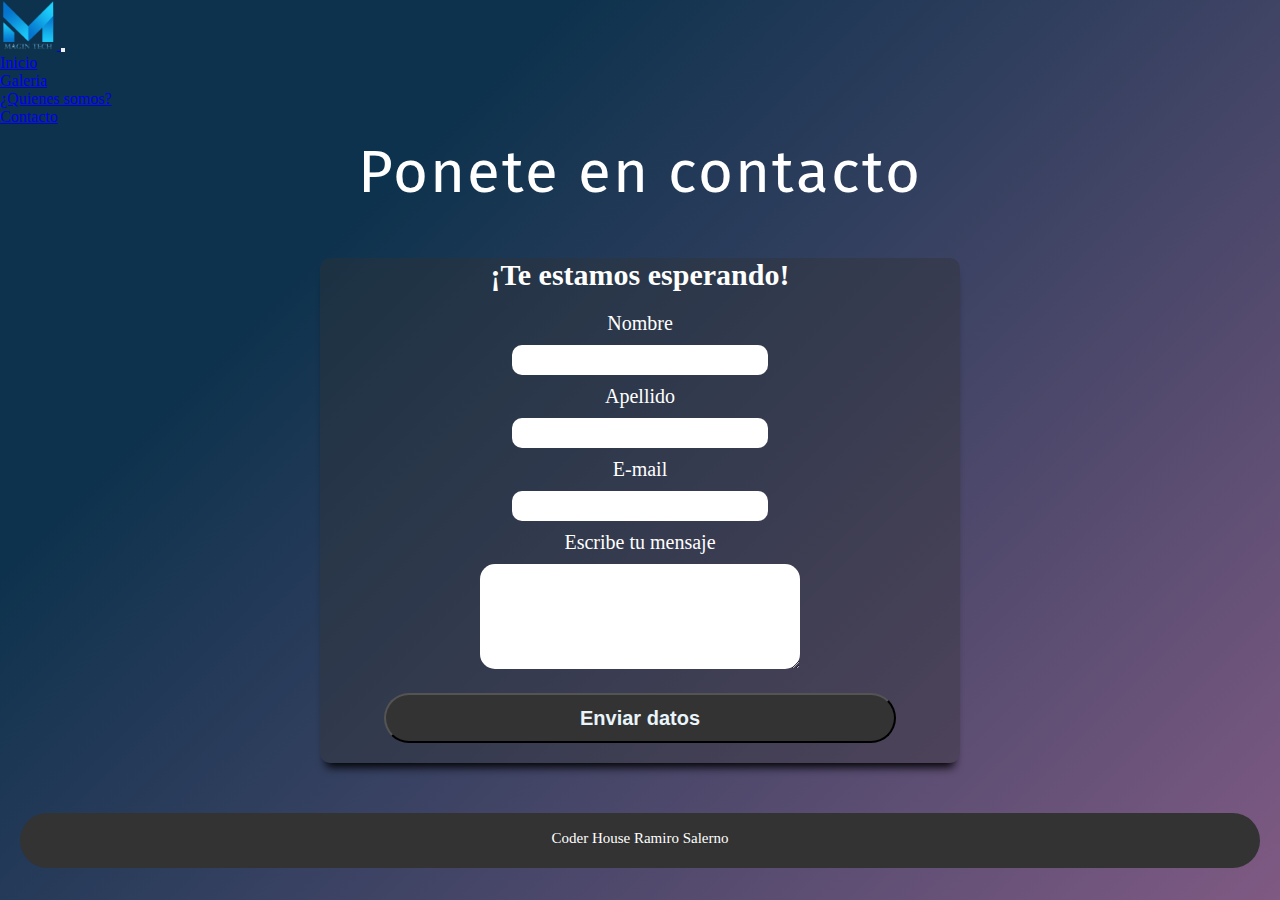
==== contacto.html @ f8996830 "Primer commit Ramiro" ====
<!DOCTYPE html>
<html lang="es">

<head>
    <meta charset="UTF-8">
    <meta http-equiv="X-UA-Compatible" content="IE=edge">
    <meta name="viewport" content="width=device-width, initial-scale=1.0">
    <!-- METADATOS SEO -->
    <meta name="description" content="Bienvenido a MaginTech, ponte en contacto con nosotros, queremos saber tus inquietudes!">
    <meta name="keywords" content="DELL, HP, LENOVO, ACER, NOTEBOOK, PC, ASUS, GAMER">
    <title>Contactanos - MaginTech</title>
    <!-- GOOGLE FONTS -->
    <link rel="preconnect" href="https://fonts.googleapis.com">
    <link rel="preconnect" href="https://fonts.gstatic.com" crossorigin>
    <link href="https://fonts.googleapis.com/css2?family=Fira+Sans:ital@1&display=swap" rel="stylesheet">
    <link rel="shortcut icon" href="Imagenes/magintech.png">
    <!-- CDN BOOTSTRAP -->
    <link href="https://cdn.jsdelivr.net/npm/bootstrap@5.0.2/dist/css/bootstrap.min.css" rel="stylesheet"
        integrity="sha384-EVSTQN3/azprG1Anm3QDgpJLIm9Nao0Yz1ztcQTwFspd3yD65VohhpuuCOmLASjC" crossorigin="anonymous">
    <link rel="stylesheet" href="css/estilos.css">
</head>

<body>


    <header>
        <!-- MENU RESPONSIVE CON BOOTSTRAP -->
        <nav class="navbar navbar-expand-lg navbar-dark bg-dark static-top">
            <div class="container-fluid">
                <a class="navbar-brand" href="index.html">
                    <img src="Imagenes/magintech.png" alt="Logo de la página" height="50px">
                </a>
                <button class="navbar-toggler" type="button" data-bs-toggle="collapse" data-bs-target="#navbarNav"
                    aria-controls="navbarNav" aria-expanded="false" aria-label="Toggle navigation">
                    <span class="navbar-toggler-icon"></span>
                </button>
                <div class="collapse navbar-collapse" id="navbarNav">
                    <ul class="navbar-nav ms-auto mb-2 mb-lg-0">
                        <li class="nav-item">
                            <a class="nav-link" href="index.html">Inicio</a>
                        </li>
                        <li class="nav-item">
                            <a class="nav-link" href="galeria.html">Galeria</a>
                        </li>
                        <li class="nav-item">
                            <a class="nav-link" href="quienes.html">¿Quienes somos?</a>
                        </li>
                        <li class="nav-item">
                            <a class="nav-link active" aria-current="page" href="#">Contacto</a>
                        </li>
                    </ul>
                </div>
            </div>
        </nav>

        <h1>Ponete en contacto</h1>
    </header>

    <!-- formulario de contacto -->
    <main>
        <div class="formulario">
            <div class="formulario__titulo">
                <h2>¡Te estamos esperando!</h2>
            </div>
            <form action="">
                <div class="formulario__contenedor">
                    <label for="Nombre">Nombre</label>
                    <input type="text" name="Nombre">
                </div>
                <div class="formulario__contenedor">
                    <label for="Apellido">Apellido</label>
                    <input type="text" name="Apellido">
                </div>
                <div class="formulario__contenedor">
                    <label for="Email">E-mail</label>
                    <input type="email" name="Email" required>
                </div>
                <div class="formulario__contenedor">
                    <label for="Comentarios">Escribe tu mensaje</label>
                    <textarea name="Comentarios" id="" cols="20" rows="5"></textarea>
                </div>
                <div class="formulario__contenedor__boton">
                    <input type="submit" value="Enviar datos">
                </div>
            </form>
        </div>
    </main>

    <footer>
        <p>Coder House Ramiro Salerno</p>
    </footer>

    <!-- scripts de bootstrap -->

    <script src="https://cdn.jsdelivr.net/npm/@popperjs/core@2.9.2/dist/umd/popper.min.js"
        integrity="sha384-IQsoLXl5PILFhosVNubq5LC7Qb9DXgDA9i+tQ8Zj3iwWAwPtgFTxbJ8NT4GN1R8p" crossorigin="anonymous">
    </script>

    <script src="https://cdn.jsdelivr.net/npm/bootstrap@5.0.2/dist/js/bootstrap.min.js"
        integrity="sha384-cVKIPhGWiC2Al4u+LWgxfKTRIcfu0JTxR+EQDz/bgldoEyl4H0zUF0QKbrJ0EcQF" crossorigin="anonymous">
    </script>
</body>

</html>
---- css/estilos.css ----
.contenedor__principal {
  display: inline-block;
  position: relative;
  width: 100%;
}

.contenedor__principal h1 {
  left: 50%;
  position: absolute;
  top: 50%;
  -webkit-transform: translate(-50%, -50%);
  transform: translate(-50%, -50%);
  /* CENTRAR TEXTO EN LA IMAGEN */
}

.contenedor__principal img {
  width: 100%;
  height: 700px;
}

.formulario {
  margin: 50px auto;
  width: 50%;
  border-radius: 10px;
  text-align: center;
  background-color: rgba(51, 51, 51, 0.381);
  -webkit-box-shadow: 0px 10px 10px -6px black;
  box-shadow: 0px 10px 10px -6px black;
}

.formulario h2 {
  text-align: center;
  color: #FFF;
  margin: 20px;
}

.formulario__contenedor input {
  width: 40%;
  height: 30px;
  border: none;
  outline: none;
  margin: 10px;
  border-radius: 10px;
  padding: 15px;
}

.formulario__contenedor label {
  display: block;
  color: #FFF;
  font-size: 20px;
}

.formulario__contenedor textarea {
  margin-top: 10px;
  width: 50%;
  border-radius: 15px;
  padding: 15px;
  border: none;
  outline: none;
}

.formulario__contenedor__boton input {
  width: 80%;
  height: 50px;
  margin: 20px 0;
  background: #333;
  border-radius: 25px;
  font-size: 20px;
  color: #e9f4fb;
  font-weight: 700;
  cursor: pointer;
}

.formulario__contenedor__boton input:hover {
  background: rgba(51, 51, 51, 0.564);
  font-size: 21px;
  -webkit-transition: 0.5s;
  transition: 0.5s;
}

/* MODIFICACION TARJETAS DE INFORMACION INICIO  CON GRID*/
.contenedor__cajas {
  display: -ms-grid;
  display: grid;
  grid-template-columns: repeat(2, 1fr);
  grid-template-rows: repeat(2, 1fr);
  border-radius: 30px;
  width: 80%;
  margin: auto;
  margin-top: 10px;
}

.contenedor__cajas .contenedor__cajas__card {
  margin: 20px;
  padding: 20px;
  border-radius: 15px;
  background-color: #333;
  opacity: .7;
  -webkit-box-shadow: 0px 10px 10px -6px black;
  box-shadow: 0px 10px 10px -6px black;
}

.contenedor__cajas .contenedor__cajas__card:hover {
  opacity: 1;
  -webkit-transition: .7s;
  transition: .7s;
}

.contenedor__cajas .contenedor__cajas__card h2 {
  margin-bottom: 5px;
}

/* APLICANDO RESPONSIVE DESIGN PARA CELULARES */
@media only screen and (max-width: 575px) {
  .contenedor__cajas {
    display: -ms-grid;
    display: grid;
    -ms-grid-columns: 1fr;
    grid-template-columns: 1fr;
    -ms-grid-rows: 1fr;
    grid-template-rows: 1fr;
  }

  .contenedor__principal {
    display: inline-block;
    position: relative;
    width: 100%;
  }

  .contenedor__principal img {
    width: 100%;
    height: 50%;
  }

  .formulario {
    width: 85%;
  }

  .formulario .formulario__contenedor input {
    width: 85%;
    height: 40px;
  }

  .formulario .formulario__contenedor textarea {
    margin-top: 10px;
    width: 85%;
    border-radius: 15px;
  }

  .formulario .formulario__contenedor textarea {
    margin-top: 10px;
    width: 85%;
    border-radius: 15px;
  }

  .formulario .formulario__contenedor__boton input {
    width: 95%;
  }
}

/* TABLETS Y PHABLETS  */
@media only screen and (min-width: 576px) and (max-width: 1024px) {
  .contenedor__cajas {
    width: 100%;
  }

  .contenedor__principal {
    display: inline-block;
    position: relative;
    width: 100%;
  }

  .contenedor__principal img {
    width: 100%;
    height: 50%;
  }

  .formulario {
    width: 85%;
  }

  .formulario .formulario__contenedor input {
    width: 85%;
    height: 40px;
  }

  .formulario .formulario__contenedor textarea {
    margin-top: 10px;
    width: 85%;
    border-radius: 15px;
  }

  .formulario .formulario__contenedor__boton input {
    width: 95%;
  }
}

/* GALERIA IMAGENES FLEXBOX */
.contenedor__galeria {
  width: 100%;
  display: -webkit-box;
  display: -ms-flexbox;
  display: flex;
  -ms-flex-wrap: wrap;
  flex-wrap: wrap;
  -webkit-box-orient: horizontal;
  -webkit-box-direction: normal;
  -ms-flex-direction: row;
  flex-direction: row;
  -webkit-box-pack: center;
  -ms-flex-pack: center;
  justify-content: center;
}

.contenedor__galeria img {
  width: 350px;
  margin: 10px;
  padding: 10px;
}

.contenedor__galeria img:hover {
  -webkit-transform: scale(1.2, 1.2);
  transform: scale(1.2, 1.2);
  -webkit-transition: 1s;
  transition: 1s;
}

.container-404 {
  text-align: center;
  width: 100%;
  max-width: 400px;
  background: #1a84d3;
  padding: 20px;
  -webkit-box-shadow: 0px 1px 10px rgba(0, 0, 0, 0.3);
  box-shadow: 0px 1px 10px rgba(0, 0, 0, 0.3);
  border-radius: 5px;
  line-height: 1.7;
  color: #434343;
  left: 50%;
  position: absolute;
  top: 50%;
  -webkit-transform: translate(-50%, -50%);
  transform: translate(-50%, -50%);
}

.boton {
  display: inline-block;
  margin-top: 15px;
  text-decoration: none;
  background: #FFF;
  color: black;
  padding: 10px 15px;
  border-radius: 5px;
  font-size: 15px;
}

* {
  padding: 0;
  margin: 0;
  -webkit-box-sizing: border-box;
  box-sizing: border-box;
}

body {
  background-color: #7f5a83;
  background-image: linear-gradient(315deg, #7f5a83 0%, #0d324d 74%);
  background-attachment: fixed;
  background-size: cover;
}

/* MODIFICACION ESTILO TEXTOS Y TITULOS  */
p {
  font-weight: 200;
  font-family: Georgia, 'Times New Roman', Times, serif;
  line-height: 20px;
  color: #FFF;
  font-size: 15px;
}

h1 {
  color: #FFF;
  font-size: 60px;
  font-weight: normal;
  text-align: center;
  letter-spacing: 2px;
  font-family: 'Fira Sans', sans-serif;
  margin-top: 10px;
}

h2 {
  color: #FFF;
  font-size: 30px;
  text-align: center;
}

.nosotros p {
  margin: 20px;
}

/*  MODIFICACION DE FOOTER  */
footer {
  height: 55px;
  margin: 20px;
  padding: 15px;
  border-radius: 50px;
  text-align: center;
  background-color: #333;
}

/*# sourceMappingURL=estilos.css.map */
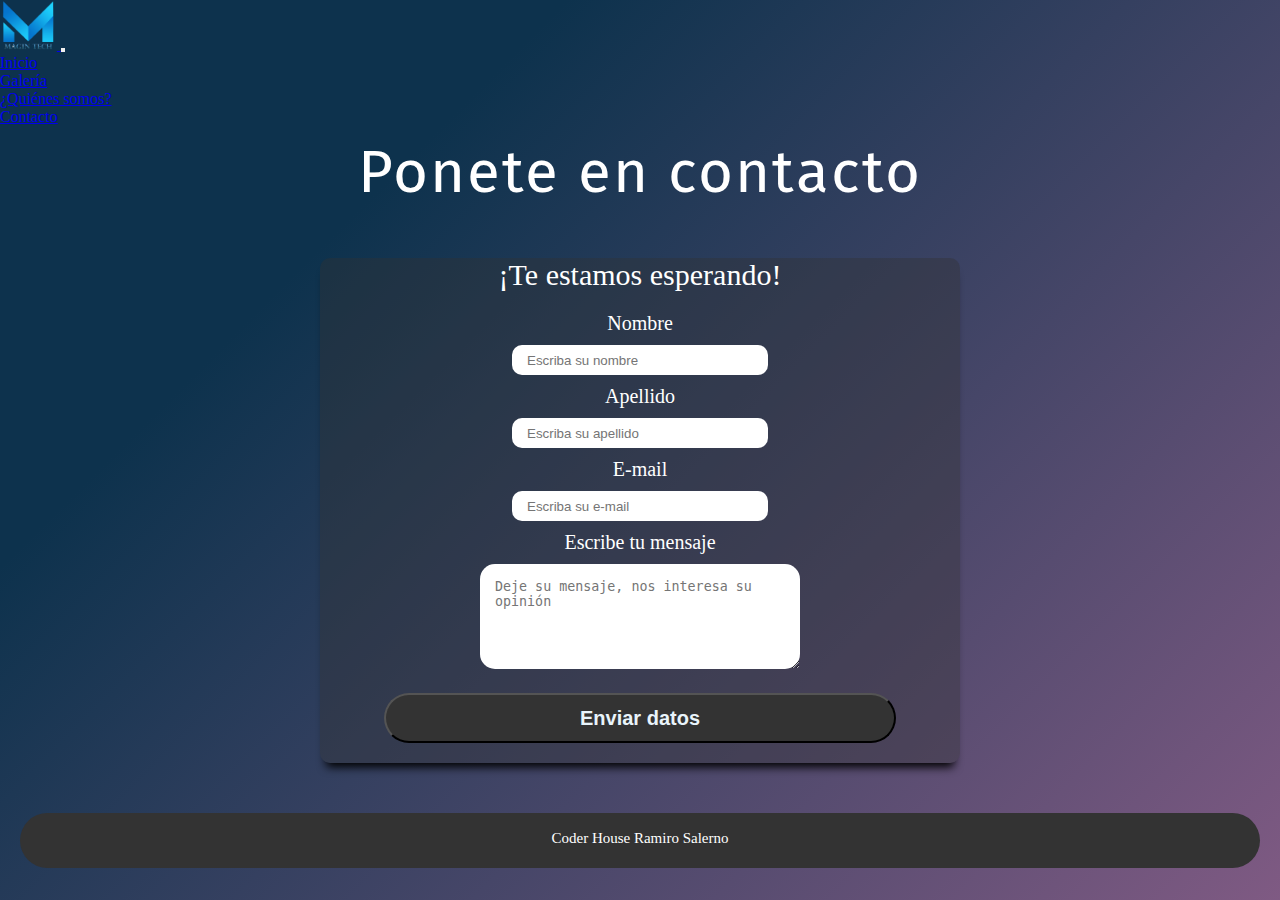
==== commit 7d71d5fd: "correcciones tp" ====
--- a/contacto.html
+++ b/contacto.html
@@ -40,10 +40,10 @@
                             <a class="nav-link" href="index.html">Inicio</a>
                         </li>
                         <li class="nav-item">
-                            <a class="nav-link" href="galeria.html">Galeria</a>
+                            <a class="nav-link" href="galeria.html">Galería</a>
                         </li>
                         <li class="nav-item">
-                            <a class="nav-link" href="quienes.html">¿Quienes somos?</a>
+                            <a class="nav-link" href="quienes.html">¿Quiénes somos?</a>
                         </li>
                         <li class="nav-item">
                             <a class="nav-link active" aria-current="page" href="#">Contacto</a>
@@ -65,19 +65,19 @@
             <form action="">
                 <div class="formulario__contenedor">
                     <label for="Nombre">Nombre</label>
-                    <input type="text" name="Nombre">
+                    <input type="text" name="Nombre" placeholder="Escriba su nombre" autocomplete="off">
                 </div>
                 <div class="formulario__contenedor">
                     <label for="Apellido">Apellido</label>
-                    <input type="text" name="Apellido">
+                    <input type="text" name="Apellido" placeholder="Escriba su apellido" autocomplete="off">
                 </div>
                 <div class="formulario__contenedor">
                     <label for="Email">E-mail</label>
-                    <input type="email" name="Email" required>
+                    <input type="email" name="Email" required placeholder="Escriba su e-mail" autocomplete="off">
                 </div>
                 <div class="formulario__contenedor">
                     <label for="Comentarios">Escribe tu mensaje</label>
-                    <textarea name="Comentarios" id="" cols="20" rows="5"></textarea>
+                    <textarea name="Comentarios" id="" cols="20" rows="5" placeholder="Deje su mensaje, nos interesa su opinión"></textarea>
                 </div>
                 <div class="formulario__contenedor__boton">
                     <input type="submit" value="Enviar datos">
--- a/css/estilos.css
+++ b/css/estilos.css
@@ -30,7 +30,6 @@
 
 .formulario h2 {
   text-align: center;
-  color: #FFF;
   margin: 20px;
 }
 
@@ -46,7 +45,7 @@
 
 .formulario__contenedor label {
   display: block;
-  color: #FFF;
+  color: var(--text-color);
   font-size: 20px;
 }
 
@@ -63,7 +62,7 @@
   width: 80%;
   height: 50px;
   margin: 20px 0;
-  background: #333;
+  background: var(--bg-color);
   border-radius: 25px;
   font-size: 20px;
   color: #e9f4fb;
@@ -254,6 +253,11 @@
   font-size: 15px;
 }
 
+:root {
+  --text-color: #FFF;
+  --bg-color: #333;
+}
+
 * {
   padding: 0;
   margin: 0;
@@ -270,15 +274,16 @@
 
 /* MODIFICACION ESTILO TEXTOS Y TITULOS  */
 p {
+  color: var(--text-color);
+  font-size: 15px;
   font-weight: 200;
+  text-align: center;
   font-family: Georgia, 'Times New Roman', Times, serif;
   line-height: 20px;
-  color: #FFF;
-  font-size: 15px;
 }
 
 h1 {
-  color: #FFF;
+  color: var(--text-color);
   font-size: 60px;
   font-weight: normal;
   text-align: center;
@@ -288,8 +293,9 @@
 }
 
 h2 {
-  color: #FFF;
+  color: var(--text-color);
   font-size: 30px;
+  font-weight: normal;
   text-align: center;
 }
 
@@ -304,7 +310,7 @@
   padding: 15px;
   border-radius: 50px;
   text-align: center;
-  background-color: #333;
+  background-color: var(--bg-color);
 }
 
 /*# sourceMappingURL=estilos.css.map */